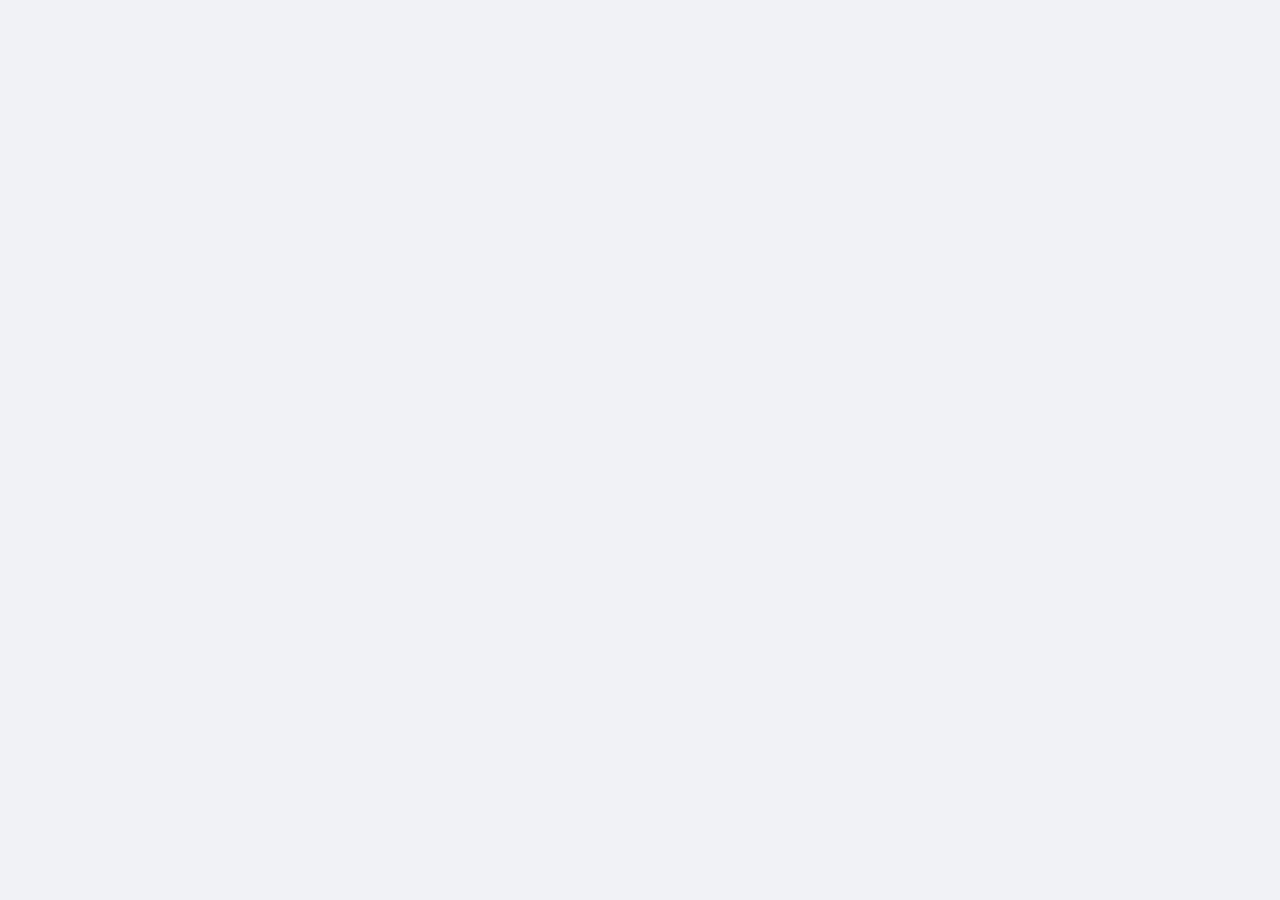
==== translator-app/index.html @ 64196c16 "check" ====
<!DOCTYPE html>
<html lang="en">

<head>
    <meta charset="UTF-8">
    <meta name="viewport" content="width=device-width, initial-scale=1.0">
    <title>Logika Translator</title>
    <link rel="stylesheet" href="style.css">
</head>

<body>
        


<script src="script.js"></script>
</body>

</html>
---- translator-app/style.css ----
/* Імпортуємо гарний шрифт */
@import url('https://fonts.googleapis.com/css2?family=Inter:wght@400;600&display=swap');

body {
    background-color: #f0f2f5;
    font-family: 'Inter', sans-serif;
    display: flex;
    justify-content: center;
    align-items: center;
    height: 100vh;
    margin: 0;
}

.card {
    background: white;
    padding: 30px;
    border-radius: 16px;
    box-shadow: 0 4px 20px rgba(0,0,0,0.1);
    width: 350px;
    display: flex;
    flex-direction: column;
    gap: 15px;
}

h1 {
    font-size: 20px;
    text-align: center;
    color: #333;
    margin: 0;
}

textarea {
    width: 100%;
    height: 100px;
    padding: 10px;
    border: 2px solid #eee;
    border-radius: 8px;
    resize: none;
    font-size: 16px;
    box-sizing: border-box; /* Важливо для відступів */
}

textarea:focus {
    outline: none;
    border-color: #4a90e2;
}

button {
    background-color: #4a90e2;
    color: white;
    border: none;
    padding: 12px;
    border-radius: 8px;
    font-size: 16px;
    cursor: pointer;
    transition: background 0.3s;
}

button:hover {
    background-color: #357abd;
}

#output {
    background-color: #f8f9fa;
    padding: 15px;
    border-radius: 8px;
    min-height: 50px;
    color: #555;
    font-weight: 500;
    border-left: 4px solid #4a90e2;
}
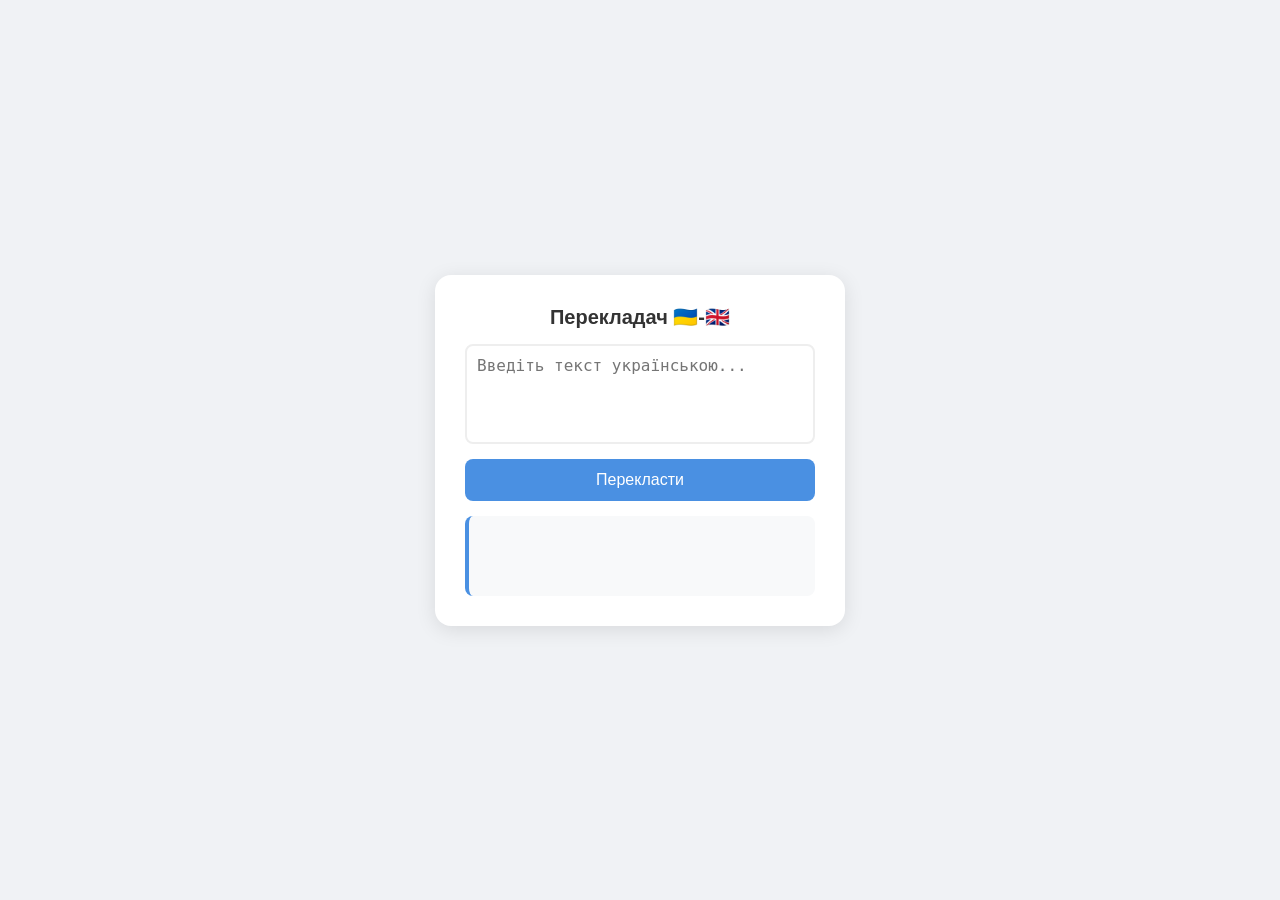
==== commit c05aab99: "First Commit" ====
--- a/translator-app/index.html
+++ b/translator-app/index.html
@@ -9,6 +9,12 @@
 </head>
 
 <body>
+<div class="card">
+    <h1>Перекладач 🇺🇦-🇬🇧</h1>
+    <textarea name="" id="input" placeholder="Введіть текст українською..."></textarea><button id="translateBtn">Перекласти</button>
+    <div id="output"></div>
+</div>
+
         
 
 
